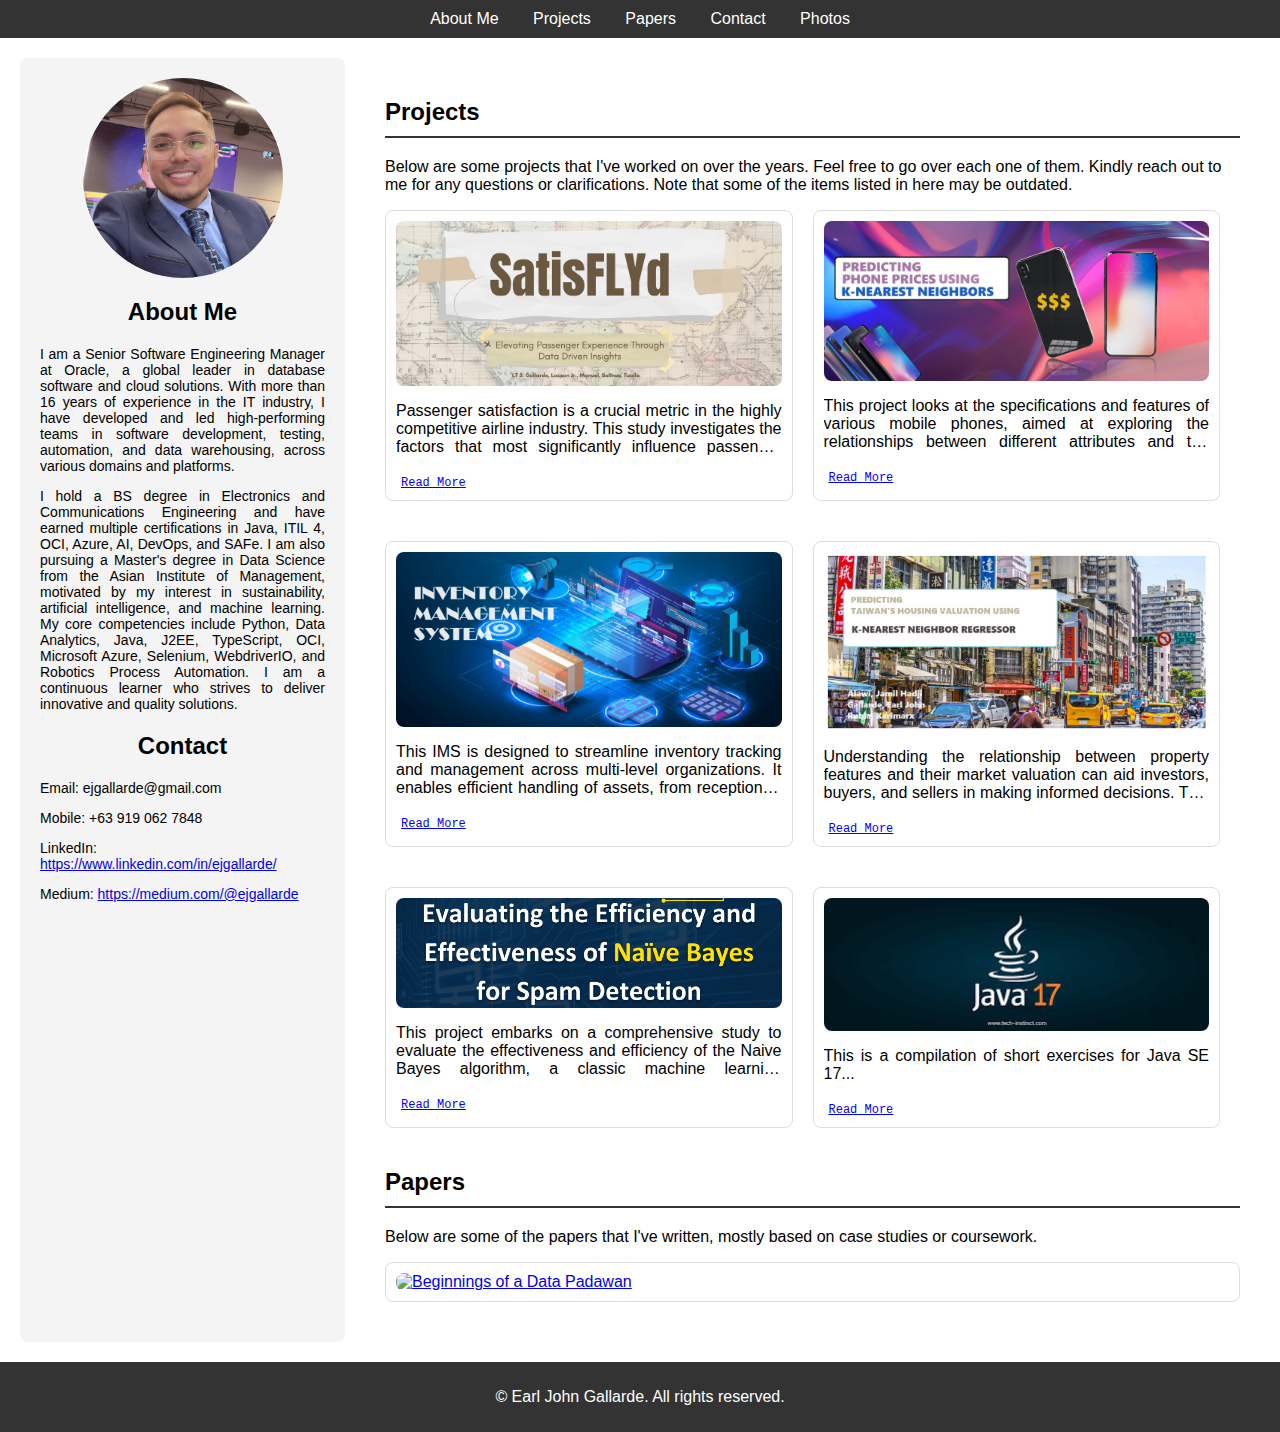
==== index.html @ 6cdb132b "Adding Photos section" ====
<!DOCTYPE html>
<html lang="en">
<head>
    <meta charset="UTF-8">
    <meta name="viewport" content="width=device-width, initial-scale=1.0">
    <title>Earl John Gallarde's Portfolio</title>
    <link rel="stylesheet" href="style.css">
</head>
<body>
    <header>
        <div class="container">
            <nav>
                <ul>
                    <li><a href="#about">About Me</a></li>
                    <li><a href="#projects">Projects</a></li>
                    <li><a href="#papers">Papers</a></li>
                    <li><a href="#contact">Contact</a></li>
                    <li><a href="photos.html">Photos</a></li>
                </ul>
            </nav>
        </div>
    </header>

    <div class="main-container">
        <aside>
            <div id="about">
                <img src="img/Earl John.JPG" alt="Earl John">
                <h2>About Me</h2>
                <p>
                    I am a Senior Software Engineering Manager at Oracle, a global leader in database software and cloud solutions. With more than 16 years of experience in the IT industry, I have developed and led high-performing teams in software development, testing, automation, and data warehousing, across various domains and platforms.
                </p>
                <p>
                    I hold a BS degree in Electronics and Communications Engineering and have earned multiple certifications in Java, ITIL 4, OCI, Azure, AI, DevOps, and SAFe. I am also pursuing a Master's degree in Data Science from the Asian Institute of Management, motivated by my interest in sustainability, artificial intelligence, and machine learning. My core competencies include Python, Data Analytics, Java, J2EE, TypeScript, OCI, Microsoft Azure, Selenium, WebdriverIO, and Robotics Process Automation. I am a continuous learner who strives to deliver innovative and quality solutions.
                </p>
            </div>

            <div id="contact">
                <h2>Contact</h2>
                <p>Email: ejgallarde@gmail.com</p>
                <p>Mobile: +63 919 062 7848</p>
                <p>LinkedIn: <a href="https://www.linkedin.com/in/ejgallarde/">https://www.linkedin.com/in/ejgallarde/</a></p>
                <p>Medium: <a href="https://medium.com/@ejgallarde">https://medium.com/@ejgallarde</a></p>
            </div>
        </aside>

        <section class="content">
            <div id="projects">
                <h2>Projects</h2>
                <p>Below are some projects that I've worked on over the years. Feel free to go over each one of them. Kindly reach out to me for any questions or clarifications. Note that some of the items listed in here may be outdated.</p>
                <div class="projects-container">
                    <article>
                        <a href="https://github.com/ejgallarde/satisflyd"><img src="img/satisFLYd.jpg" alt="SatisFLYd: Elevating Passenger Experience Through Data-Driven Insights"></a>
                        <p class="short-description">Passenger satisfaction is a crucial metric in the highly competitive airline industry. This study investigates the factors that most significantly influence passenger satisfaction...</p>
                        <p class="full-description" style="display:none;">Passenger satisfaction is a crucial metric in the highly competitive airline industry. This study investigates the factors that most significantly influence passenger satisfaction, encompassing demographic details, flight characteristics, and service quality evaluations. The analysis leverages advanced techniques such as model interpretability and counterfactual analysis to dissect how various service attributes affect passenger satisfaction. The findings underscore the critical role of high-quality inflight services, including WiFi, seat comfort, and entertainment, in driving positive passenger experiences. Additionally, operational efficiencies, such as streamlined boarding processes and minimizing delays, are pivotal in maintaining high satisfaction levels. The importance of customer loyalty is also highlighted, with data showing that loyal passengers typically report higher satisfaction levels. Counterfactual simulations suggest that targeted improvements in service aspects like WiFi quality, seating comfort, and boarding efficiency could lead to substantial enhancements in overall satisfaction. Key recommendations derived from the analysis include upgrading inflight amenities, optimizing boarding and check-in processes, enhancing seat comfort, and reinforcing loyalty programs. Focusing on these areas can enable airlines to better meet passenger expectations, enhance loyalty, and strengthen their competitive positioning in the market. Furthermore, recommendations for marketing strategies and airline operations based on the findings will help airlines to enhance the overall travel experience and achieve greater customer satisfaction.</p>
                        <a class="read-more">Read More</a>
                        <a class="read-less" style="display:none;">Read Less</a>
                    </article>
                    <article>
                        <a href="https://github.com/ejgallarde/predicting-phone-prices"><img src="img/phones.jpg" alt="Predicting Phone Price Range Using KNN Classifier"></a>
                        <p class="short-description">This project looks at the specifications and features of various mobile phones, aimed at exploring the relationships between different attributes and the overall pricing category of each phone...</p>
                        <p class="full-description" style="display:none;">This project looks at the specifications and features of various mobile phones, aimed at exploring the relationships between different attributes and the overall pricing category of each phone. The objective is to develop a predictive model that can accurately classify mobile phones into price ranges based on their specifications. This kind of analysis is particularly useful for companies in the mobile industry to strategically price their products and for consumers to make informed decisions based on their preferences and budget.</p>
                        <a class="read-more">Read More</a>
                        <a class="read-less" style="display:none;">Read Less</a>
                    </article>
                    <article>
                        <a href="https://github.com/ejgallarde/inventory-management-system"><img src="img/inventory-management-system.png" alt="Inventory Management System"></a>
                        <p class="short-description">This IMS is designed to streamline inventory tracking and management across multi-level organizations. It enables efficient handling of assets, from reception to deployment and disposal, ensuring smooth operations and accountability...</p>
                        <p class="full-description" style="display:none;">This IMS is designed to streamline inventory tracking and management across multi-level organizations. It enables efficient handling of assets, from reception to deployment and disposal, ensuring smooth operations and accountability.

                            Key Features:

                            Role-Based User Management: Tailored access for Inventory Managers, Maintenance Staff, and Administrators.
                            Office Management: Manage central, regional, and provincial offices with location-specific details.
                            Equipment Tracking: Monitor equipment lifecycle, including reception, inspection, deployment, and maintenance, with detailed records like serial numbers and current status.
                            Transfer Requests: Automate equipment transfer and allocation between offices, with approval workflows.
                            Audit Logs: Maintain detailed logs for compliance and transparency.
                            Dashboard and Reporting: Access key metrics and status updates through an intuitive interface.

                            Tech Stack:

                            Frontend: Vue.js
                            Backend: Node.js/Express with MySQL
                            Security: JWT-based authentication and role-based access control
                        </p>
                        <a class="read-more">Read More</a>
                        <a class="read-less" style="display:none;">Read Less</a>
                    </article>
                    <article>
                        <a href="https://github.com/ejgallarde/predicting-taiwan-housing-value"><img src="img/housing.png" alt="Predicting Taiwan's Housing Valuation Using KNN Regressor"></a>
                        <p class="short-description">Understanding the relationship between property features and their market valuation can aid investors, buyers, and sellers in making informed decisions. This project predicts the 'price_unit_area' for the Sindian district in New Taipei City...</p>
                        <p class="full-description" style="display:none;">Understanding the relationship between property features and their market valuation can aid investors, buyers, and sellers in making informed decisions. This project predicts the 'price_unit_area' for the Sindian district in New Taipei City.</p>
                        <a class="read-more">Read More</a>
                        <a class="read-less" style="display:none;">Read Less</a>
                    </article>
                    <article>
                        <a href="https://github.com/ejgallarde/spam-detection-nb"><img src="img/spam-detetction-header.png" alt="Evaluating the Effectiveness and Efficiency of Naive Bayes for Spam Detection"></a>
                        <p class="short-description">This project embarks on a comprehensive study to evaluate the effectiveness and efficiency of the Naive Bayes algorithm, a classic machine learning technique, in the domain of spam detection...</p>
                        <p class="full-description" style="display:none;">This project embarks on a comprehensive study to evaluate the effectiveness and efficiency of the Naive Bayes algorithm, a classic machine learning technique, in the domain of spam detection, comparing its performance against other widely-used machine learning classifiers.</p>
                        <a class="read-more">Read More</a>
                        <a class="read-less" style="display:none;">Read Less</a>
                    </article>
                    <article>
                        <a href="https://github.com/ejgallarde/java-se17-exercises"><img src="img/java17.jpg" alt="Java 17"></a>
                        <p class="short-description">This is a compilation of short exercises for Java SE 17...</p>
                        <p class="full-description" style="display:none;">This is a compilation of short exercises for Java SE 17. This project focuses on learnings that are covered in the OCJP Certification Exam.</p>
                        <a class="read-more">Read More</a>
                        <a class="read-less" style="display:none;">Read Less</a>
                    </article>
                </div>
            </div>

            <div id="papers">
                <h2>Papers</h2>
                <p>Below are some of the papers that I've written, mostly based on case studies or coursework.</p>
                <article>
                    <a href="https://medium.com/@ejgallarde/beginnings-of-a-data-padawan-fc8ea61d2069"><img src="data_padawan.jpg" alt="Beginnings of a Data Padawan"></a>
                </article>
                <!-- Repeat for each paper -->
            </div>
        </section>
    </div>

    <footer>
        <div class="container">
            <p>© Earl John Gallarde. All rights reserved.</p>
        </div>
    </footer>

    <script src="script.js"></script>
</body>
</html>
---- style.css ----
body {
    font-family: Arial, sans-serif;
    margin: 0;
    padding: 0;
}

header {
    background-color: #333;
    color: white;
    padding: 10px 0;
}

header nav ul {
    list-style: none;
    margin: 0;
    padding: 0;
    text-align: center;
}

header nav ul li {
    display: inline;
    margin: 0 15px;
}

header nav ul li a {
    color: white;
    text-decoration: none;
}

.main-container {
    display: flex;
    margin: 20px;
}

aside {
    width: 25%;
    margin-right: 20px;
    padding: 20px;
    background-color: #f4f4f4;
    border-radius: 8px;
}

aside img {
    width: 200px; /* Smaller size */
    height: 200px; /* Smaller size */
    border-radius: 50%;
    display: block;
    margin: 0 auto 20px auto; /* Center and add margin at the bottom */
}

aside h2 {
    text-align: center;
}

aside p {
    font-size: 14px; /* Adjust the font size as needed */
    text-align: justify; /* Justify the text */
}

.content {
    width: 75%;
    padding: 20px;
    background-color: #fff;
    border-radius: 8px;
}

.content h2 {
    border-bottom: 2px solid #333;
    padding-bottom: 10px;
}

.projects-container {
    display: flex;
    flex-wrap: wrap;
    gap: 20px;
}

article {
    flex: 0 0 calc(50% - 20px); /* Two items per row */
    margin-bottom: 20px;
    border: 1px solid #ddd; /* Border for clear separation */
    padding: 10px; /* Padding inside the box */
    border-radius: 8px; /* Rounded corners */
    background-color: #fff; /* White background */
    box-sizing: border-box; /* Ensure proper sizing */
}

article a img {
    width: 100%;
    height: auto;
    border-radius: 8px;
    display: block;
    margin: 0 auto;
}

article h3 {
    margin-top: 10px;
}

.short-description,
.full-description {
    text-align: justify; /* Justify the text */
}

.short-description {
    display: -webkit-box;
    -webkit-line-clamp: 3;
    -webkit-box-orient: vertical;
    overflow: hidden;
    text-overflow: ellipsis;
}

.read-more,
.read-less {
    color: blue;
    cursor: pointer;
    text-decoration: underline;
    font-size: 12px; /* Different font-size */
    font-family: 'Courier New', Courier, monospace; /* Different font */
    margin-left: 5px;
}

footer {
    text-align: center;
    padding: 10px 0;
    background-color: #333;
    color: white;
    margin-top: 20px;
}
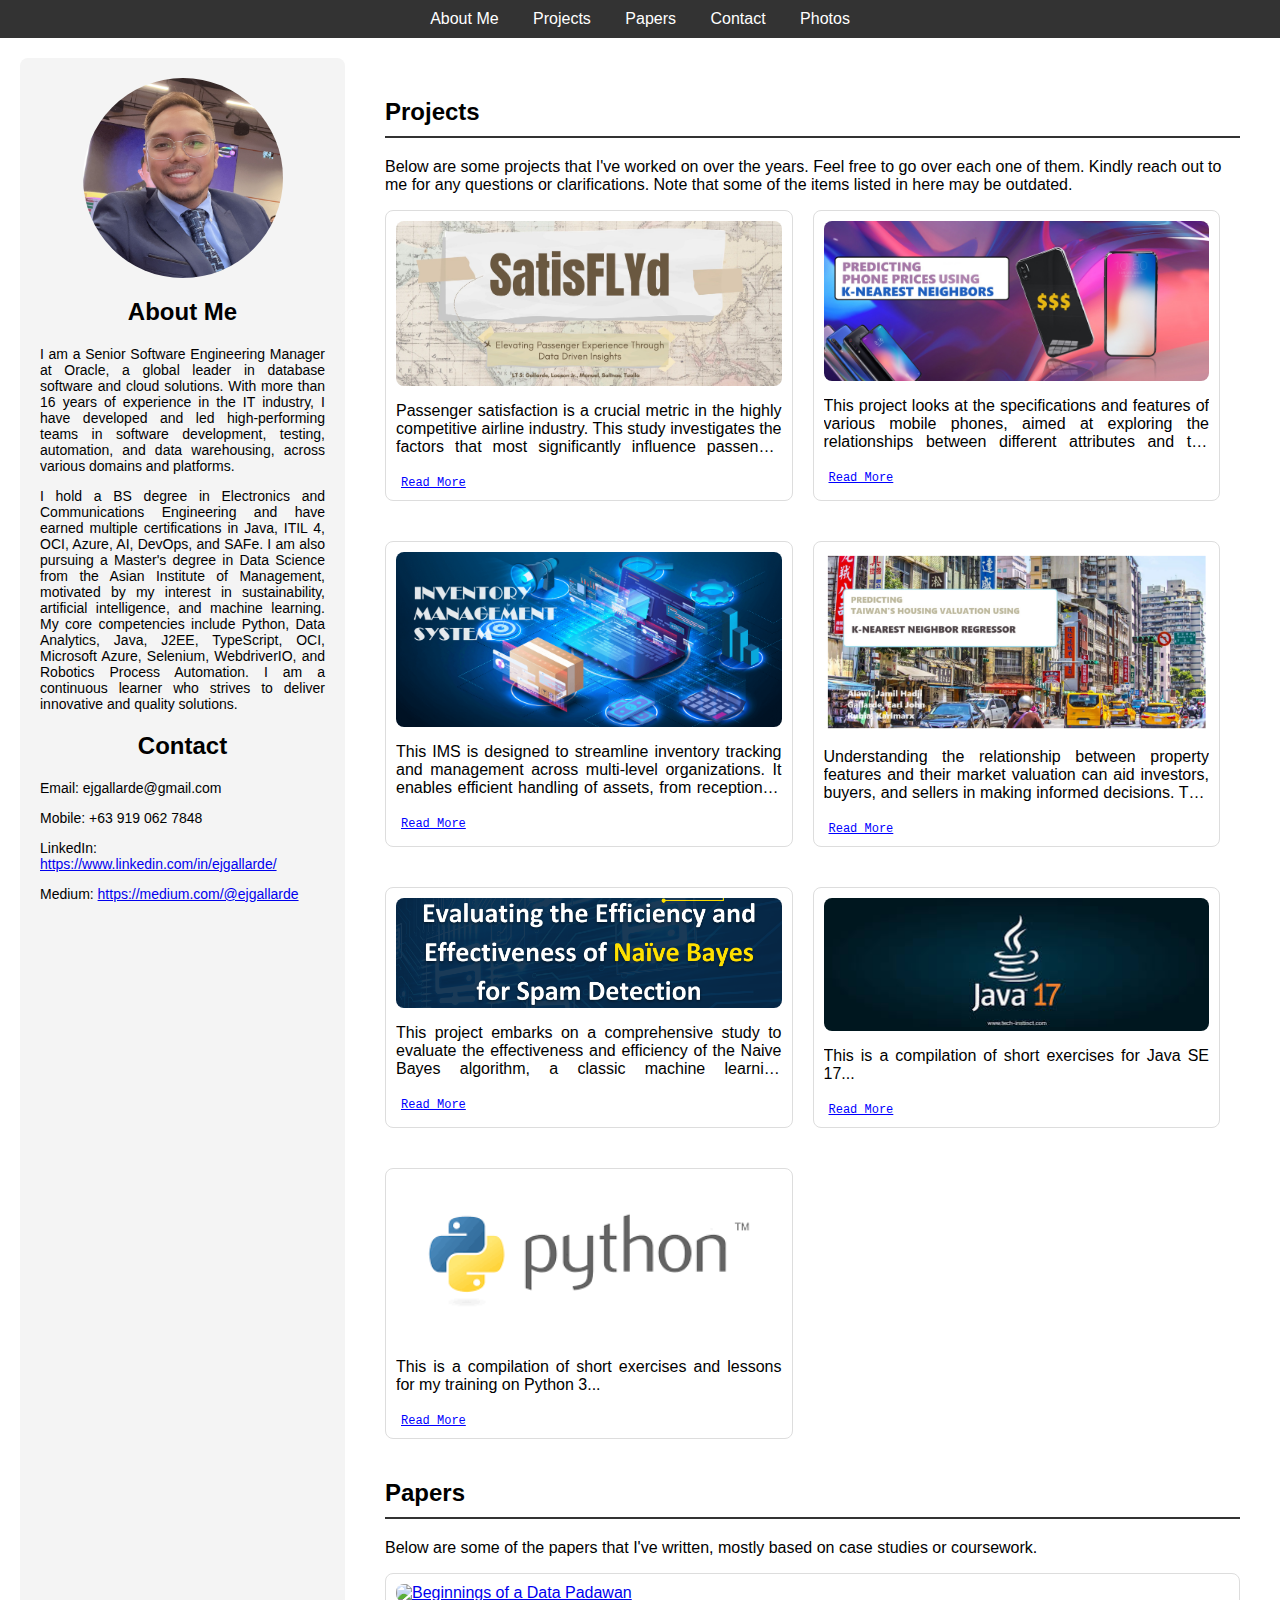
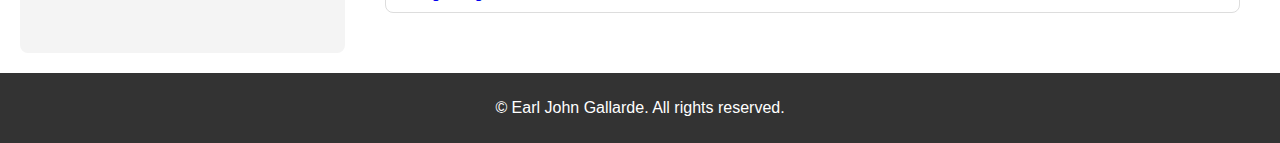
==== commit db0ce28e: "Adding Python Bootcamp project" ====
--- a/index.html
+++ b/index.html
@@ -106,6 +106,13 @@
                         <a class="read-more">Read More</a>
                         <a class="read-less" style="display:none;">Read Less</a>
                     </article>
+                    <article>
+                        <a href="https://github.com/ejgallarde/python-bootcamp"><img src="img/python.png" alt="Python 3"></a>
+                        <p class="short-description">This is a compilation of short exercises and lessons for my training on Python 3...</p>
+                        <p class="full-description" style="display:none;">This is a compilation of short exercises and lessons on Python 3. This project focuses on learnings that are covered in version 3.</p>
+                        <a class="read-more">Read More</a>
+                        <a class="read-less" style="display:none;">Read Less</a>
+                    </article>
                 </div>
             </div>
 
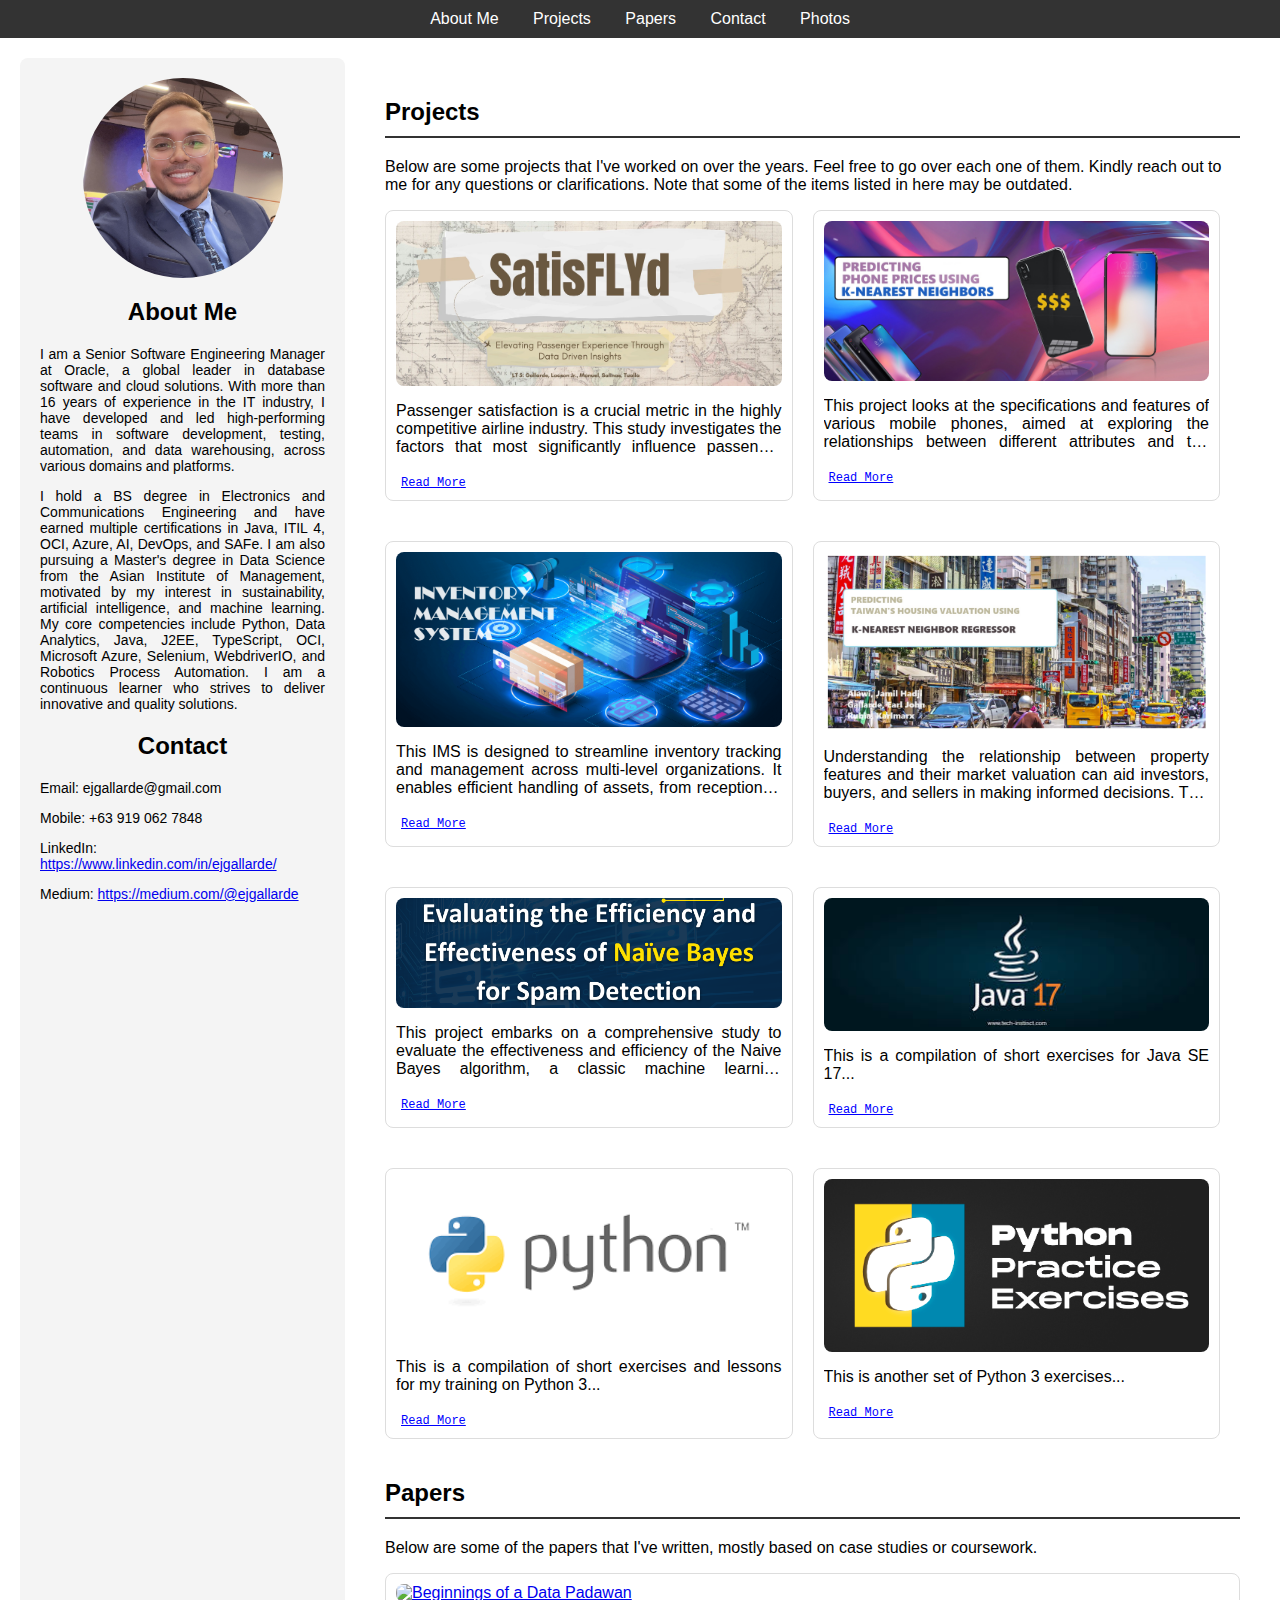
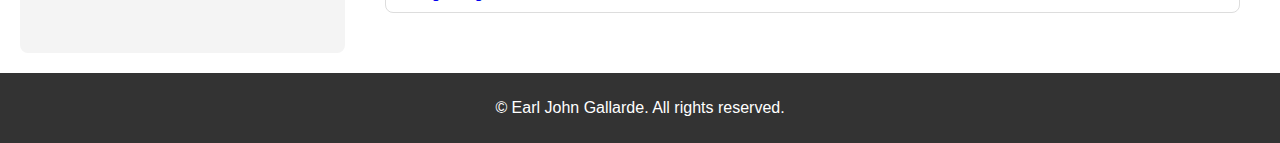
==== commit fad325b5: "New content on Python and Photos" ====
--- a/index.html
+++ b/index.html
@@ -113,6 +113,13 @@
                         <a class="read-more">Read More</a>
                         <a class="read-less" style="display:none;">Read Less</a>
                     </article>
+                    <article>
+                        <a href="https://github.com/ejgallarde/python-exercises"><img src="img/python_exercises.png" alt="Python 3"></a>
+                        <p class="short-description">This is another set of Python 3 exercises...</p>
+                        <p class="full-description" style="display:none;">This is another set of exercises and lessons on Python 3. This project focuses on learnings that are covered in version 3.</p>
+                        <a class="read-more">Read More</a>
+                        <a class="read-less" style="display:none;">Read Less</a>
+                    </article>
                 </div>
             </div>
 
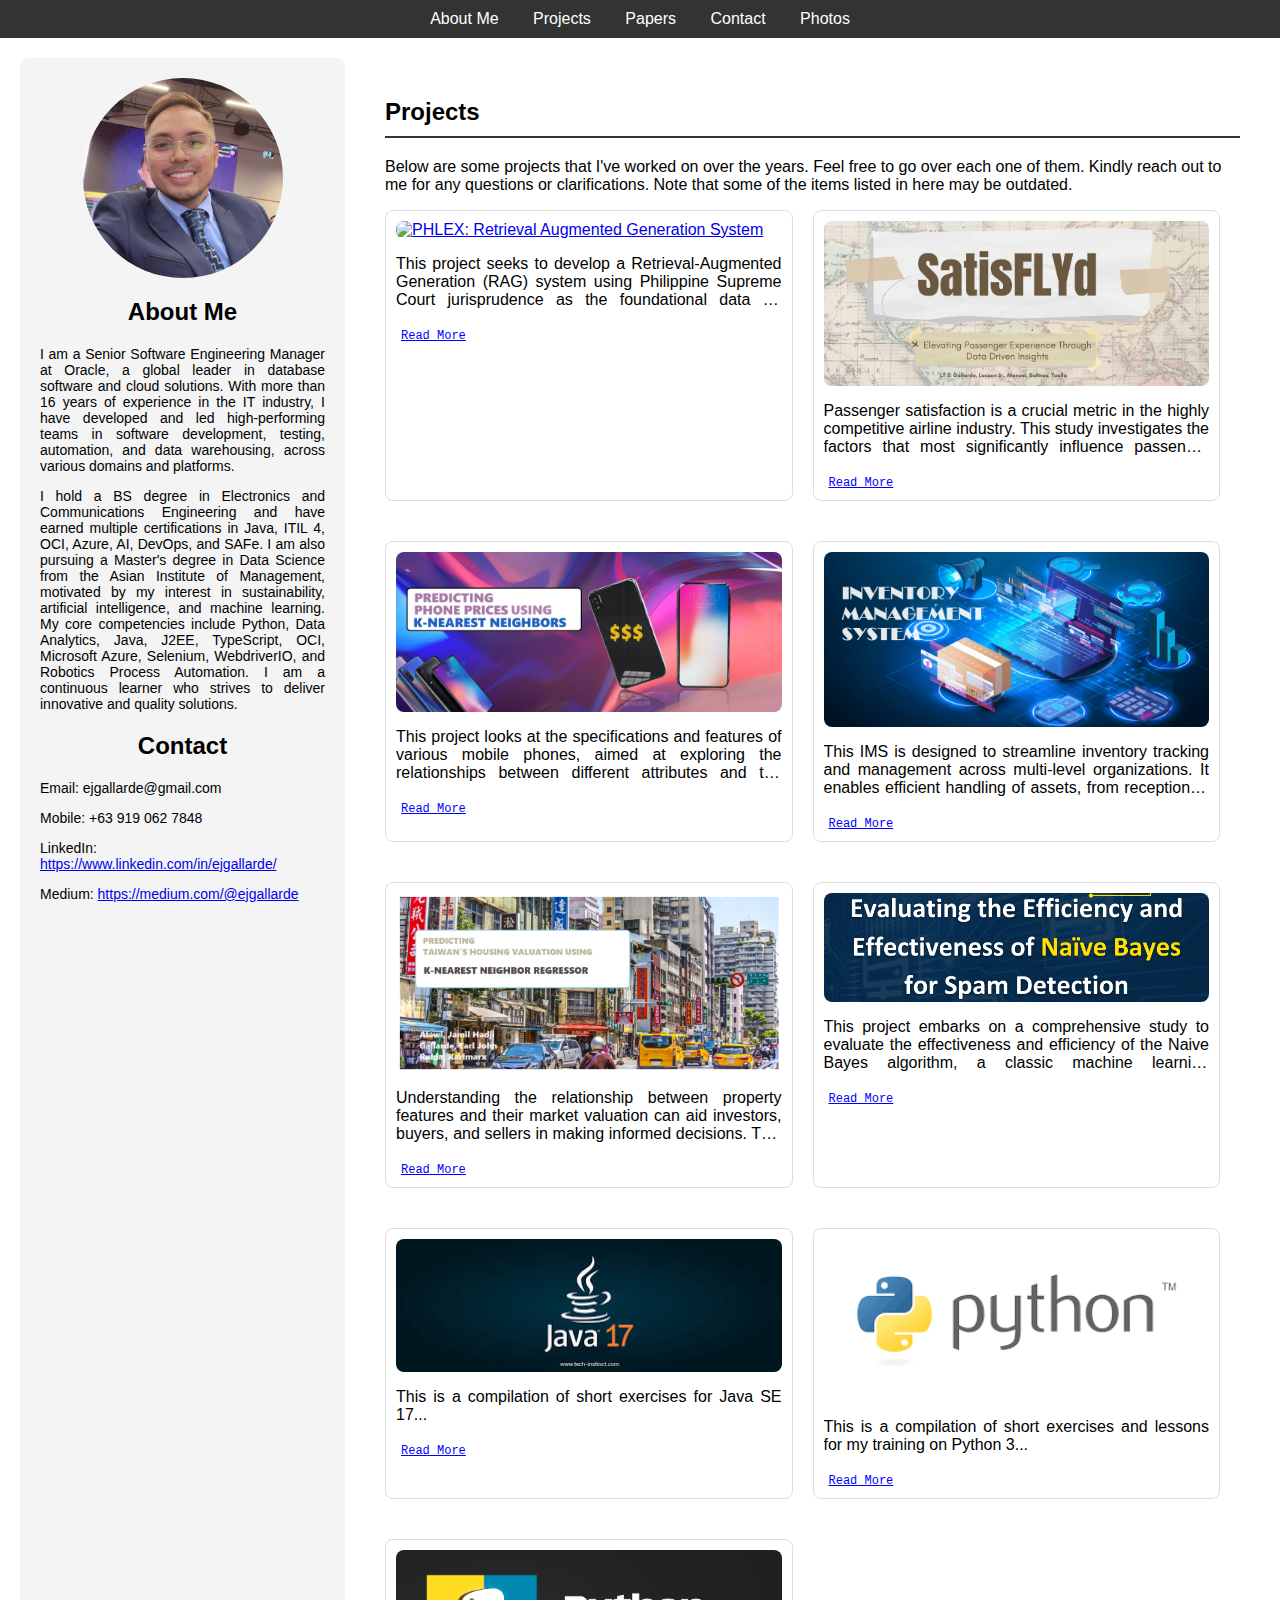
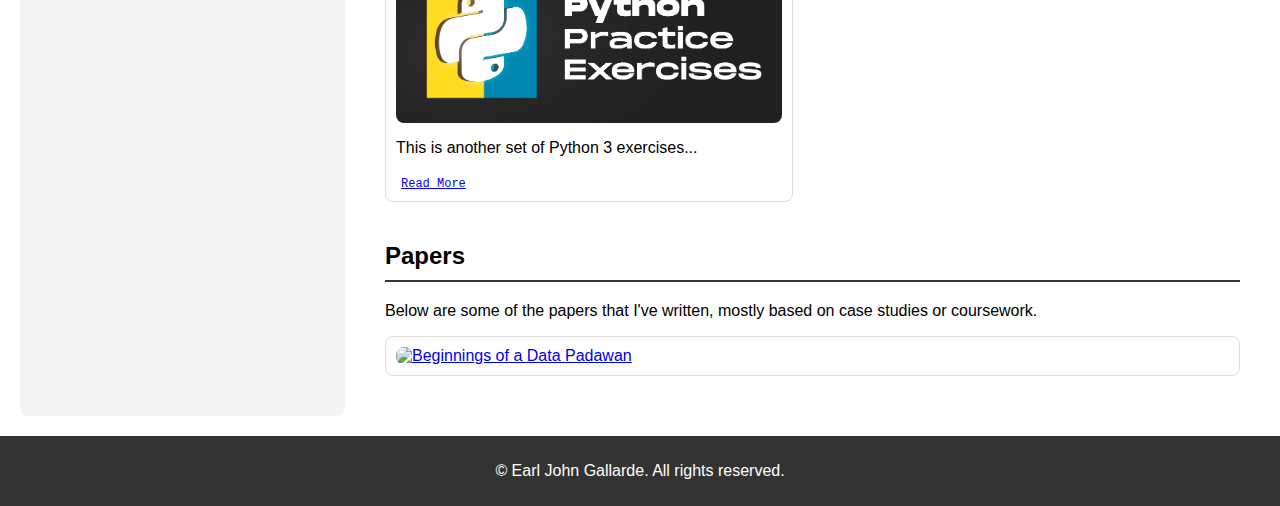
==== commit d51f4452: "Adding phlex" ====
--- a/index.html
+++ b/index.html
@@ -48,6 +48,13 @@
                 <h2>Projects</h2>
                 <p>Below are some projects that I've worked on over the years. Feel free to go over each one of them. Kindly reach out to me for any questions or clarifications. Note that some of the items listed in here may be outdated.</p>
                 <div class="projects-container">
+                    <article>
+                        <a href="https://github.com/ejgallarde/phlex"><img src="img/phlex.jpg" alt="PHLEX: Retrieval Augmented Generation System"></a>
+                        <p class="short-description">This project seeks to develop a Retrieval-Augmented Generation (RAG) system using Philippine Supreme Court jurisprudence as the foundational data for vector embeddings...</p>
+                        <p class="full-description" style="display:none;">Given the wealth of jurisprudence produced by the Philippine Supreme Court, there exists a vast repository of legal knowledge that can be leveraged to improve judicial decision-making processes. This project seeks to develop a Retrieval-Augmented Generation (RAG) system using Philippine Supreme Court jurisprudence as the foundational data for vector embeddings. The RAG system aims to facilitate more efficient case research, provide insights into legal precedents, and potentially assist in expediting case resolutions. By harnessing the power of AI and the extensive legal corpus of the Supreme Court, this project aspires to contribute to the modernization and improvement of the Philippine justice system.</p>
+                        <a class="read-more">Read More</a>
+                        <a class="read-less" style="display:none;">Read Less</a>
+                    </article>
                     <article>
                         <a href="https://github.com/ejgallarde/satisflyd"><img src="img/satisFLYd.jpg" alt="SatisFLYd: Elevating Passenger Experience Through Data-Driven Insights"></a>
                         <p class="short-description">Passenger satisfaction is a crucial metric in the highly competitive airline industry. This study investigates the factors that most significantly influence passenger satisfaction...</p>
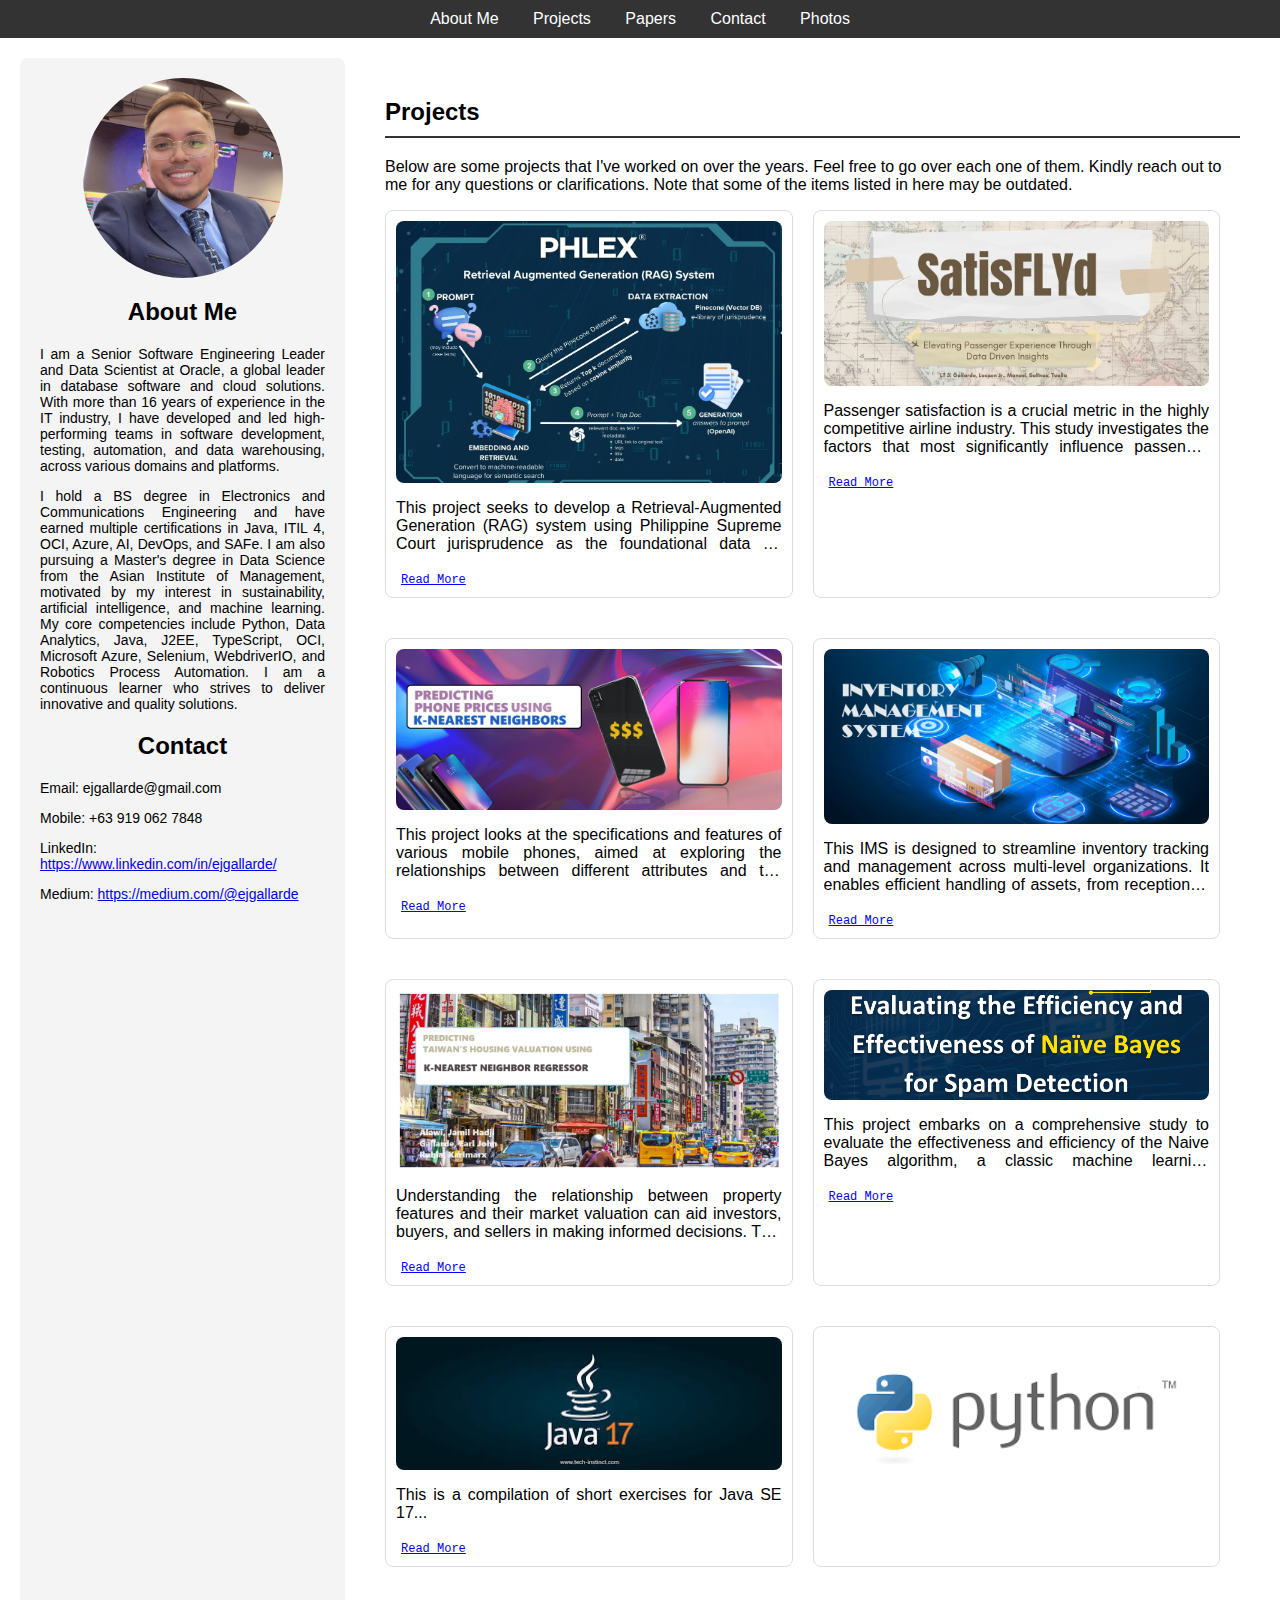
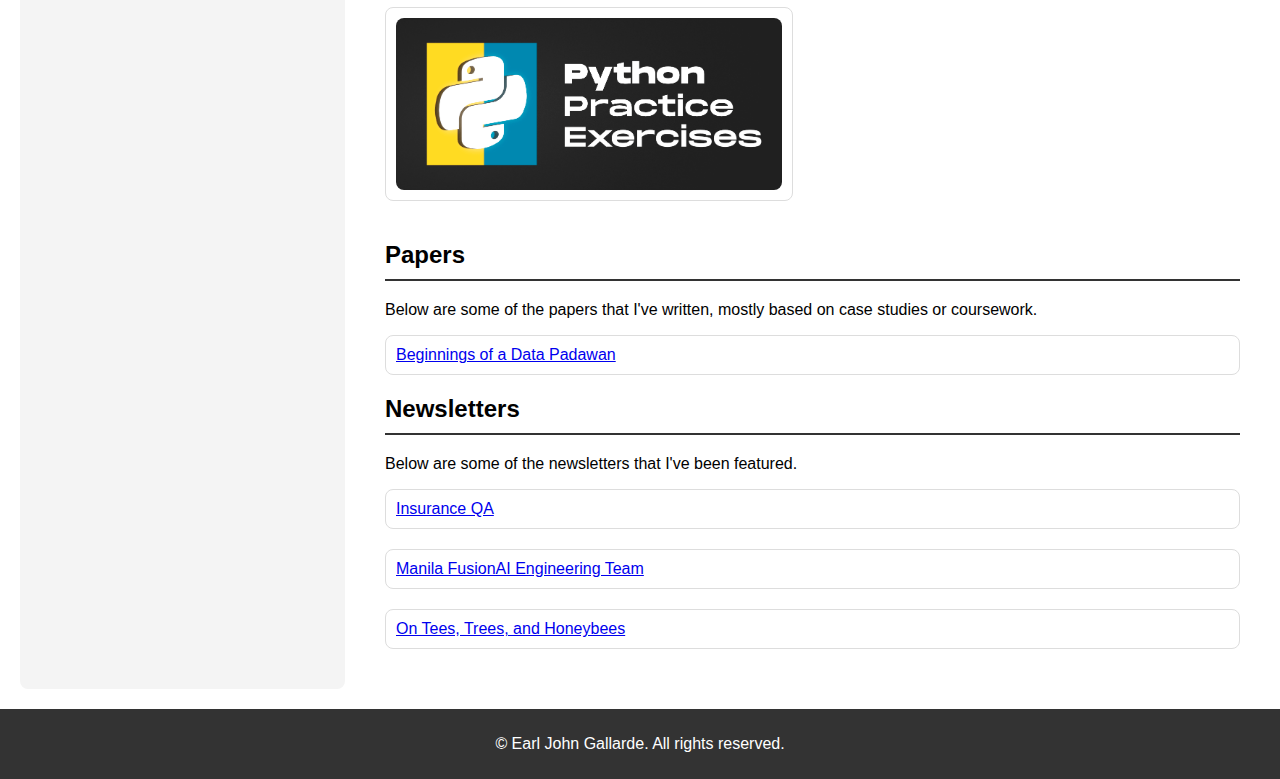
==== commit 5aee8691: "Newsletters" ====
--- a/index.html
+++ b/index.html
@@ -27,7 +27,7 @@
                 <img src="img/Earl John.JPG" alt="Earl John">
                 <h2>About Me</h2>
                 <p>
-                    I am a Senior Software Engineering Manager at Oracle, a global leader in database software and cloud solutions. With more than 16 years of experience in the IT industry, I have developed and led high-performing teams in software development, testing, automation, and data warehousing, across various domains and platforms.
+                    I am a Senior Software Engineering Leader and Data Scientist at Oracle, a global leader in database software and cloud solutions. With more than 16 years of experience in the IT industry, I have developed and led high-performing teams in software development, testing, automation, and data warehousing, across various domains and platforms.
                 </p>
                 <p>
                     I hold a BS degree in Electronics and Communications Engineering and have earned multiple certifications in Java, ITIL 4, OCI, Azure, AI, DevOps, and SAFe. I am also pursuing a Master's degree in Data Science from the Asian Institute of Management, motivated by my interest in sustainability, artificial intelligence, and machine learning. My core competencies include Python, Data Analytics, Java, J2EE, TypeScript, OCI, Microsoft Azure, Selenium, WebdriverIO, and Robotics Process Automation. I am a continuous learner who strives to deliver innovative and quality solutions.
@@ -115,17 +115,11 @@
                     </article>
                     <article>
                         <a href="https://github.com/ejgallarde/python-bootcamp"><img src="img/python.png" alt="Python 3"></a>
-                        <p class="short-description">This is a compilation of short exercises and lessons for my training on Python 3...</p>
                         <p class="full-description" style="display:none;">This is a compilation of short exercises and lessons on Python 3. This project focuses on learnings that are covered in version 3.</p>
-                        <a class="read-more">Read More</a>
-                        <a class="read-less" style="display:none;">Read Less</a>
                     </article>
                     <article>
                         <a href="https://github.com/ejgallarde/python-exercises"><img src="img/python_exercises.png" alt="Python 3"></a>
-                        <p class="short-description">This is another set of Python 3 exercises...</p>
                         <p class="full-description" style="display:none;">This is another set of exercises and lessons on Python 3. This project focuses on learnings that are covered in version 3.</p>
-                        <a class="read-more">Read More</a>
-                        <a class="read-less" style="display:none;">Read Less</a>
                     </article>
                 </div>
             </div>
@@ -134,9 +128,19 @@
                 <h2>Papers</h2>
                 <p>Below are some of the papers that I've written, mostly based on case studies or coursework.</p>
                 <article>
-                    <a href="https://medium.com/@ejgallarde/beginnings-of-a-data-padawan-fc8ea61d2069"><img src="data_padawan.jpg" alt="Beginnings of a Data Padawan"></a>
+                    <a href="https://medium.com/@ejgallarde/beginnings-of-a-data-padawan-fc8ea61d2069">Beginnings of a Data Padawan</a>
                 </article>
-                <!-- Repeat for each paper -->
+                <h2>Newsletters</h2>
+                <p>Below are some of the newsletters that I've been featured.</p>
+                <article>
+                    <a href="newsletters/Insurance QA.pdf">Insurance QA</a>
+                </article>
+                <article>
+                    <a href="newsletters/Manila Engineering.pdf">Manila FusionAI Engineering Team</a>
+                </article>
+                <article>
+                    <a href="newsletters/On Tees, Trees, and Honeybees.pdf">On Tees, Trees, and Honeybees</a>
+                </article>
             </div>
         </section>
     </div>
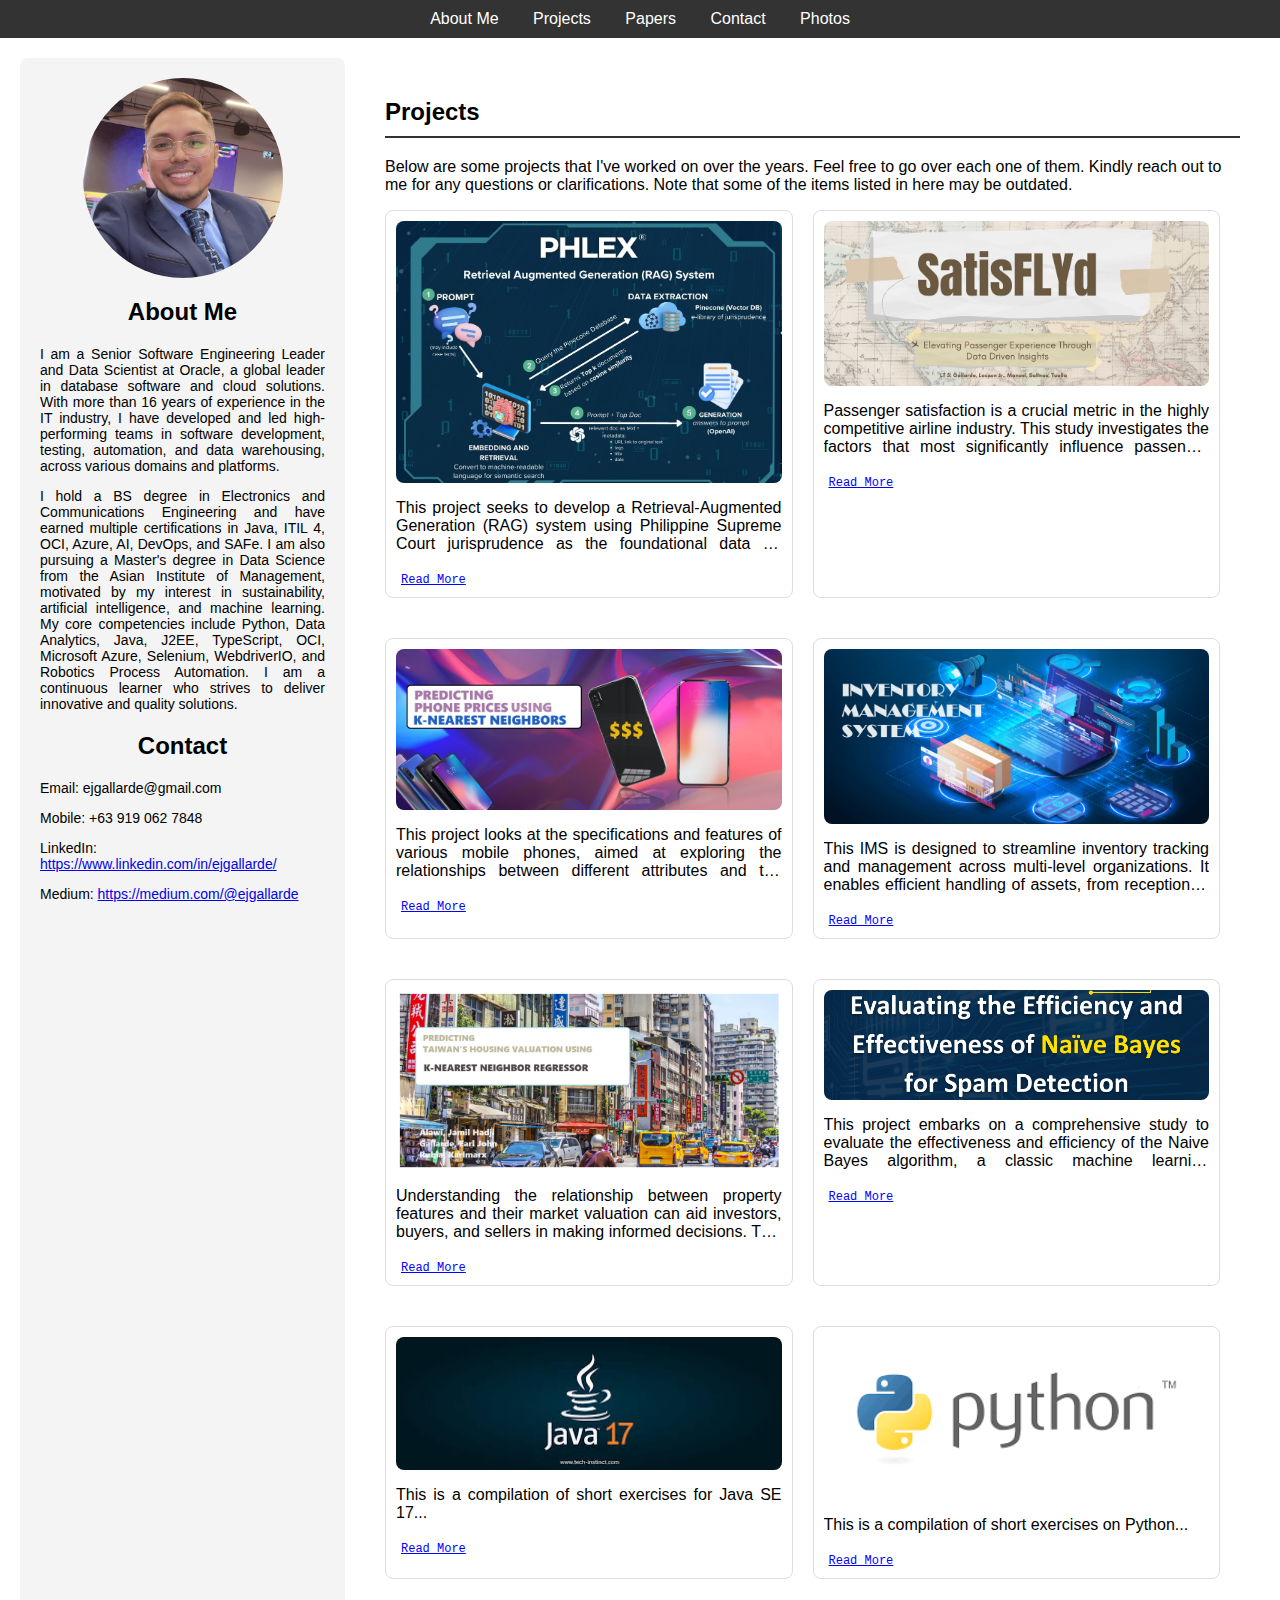
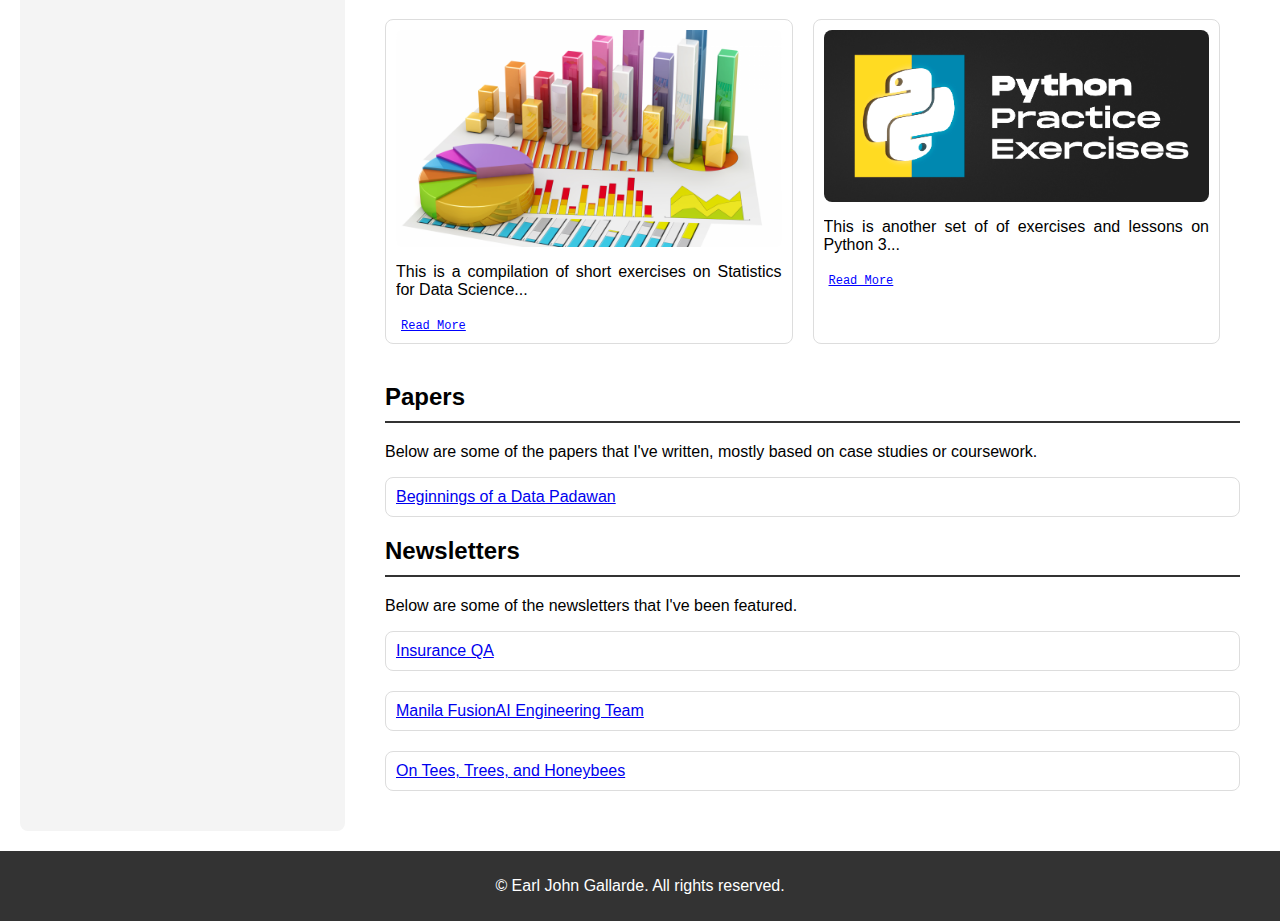
==== commit cc490a29: "Adding Statistics" ====
--- a/index.html
+++ b/index.html
@@ -115,11 +115,24 @@
                     </article>
                     <article>
                         <a href="https://github.com/ejgallarde/python-bootcamp"><img src="img/python.png" alt="Python 3"></a>
+                        <p class="short-description">This is a compilation of short exercises on Python...</p>
                         <p class="full-description" style="display:none;">This is a compilation of short exercises and lessons on Python 3. This project focuses on learnings that are covered in version 3.</p>
+                        <a class="read-more">Read More</a>
+                        <a class="read-less" style="display:none;">Read Less</a>
+                    </article>
+                    <article>
+                        <a href="https://github.com/ejgallarde/applied_computational_statistics "><img src="img/stats.png" alt="Statistics"></a>
+                        <p class="short-description">This is a compilation of short exercises on Statistics for Data Science...</p>
+                        <p class="full-description" style="display:none;">This is a compilation of short exercises and lessons on Statistics for Data Science. This project focuses on learnings that will help understand Data Science principles better.</p>
+                        <a class="read-more">Read More</a>
+                        <a class="read-less" style="display:none;">Read Less</a>
                     </article>
                     <article>
                         <a href="https://github.com/ejgallarde/python-exercises"><img src="img/python_exercises.png" alt="Python 3"></a>
+                        <p class="short-description">This is another set of of exercises and lessons on Python 3...</p>
                         <p class="full-description" style="display:none;">This is another set of exercises and lessons on Python 3. This project focuses on learnings that are covered in version 3.</p>
+                        <a class="read-more">Read More</a>
+                        <a class="read-less" style="display:none;">Read Less</a>
                     </article>
                 </div>
             </div>
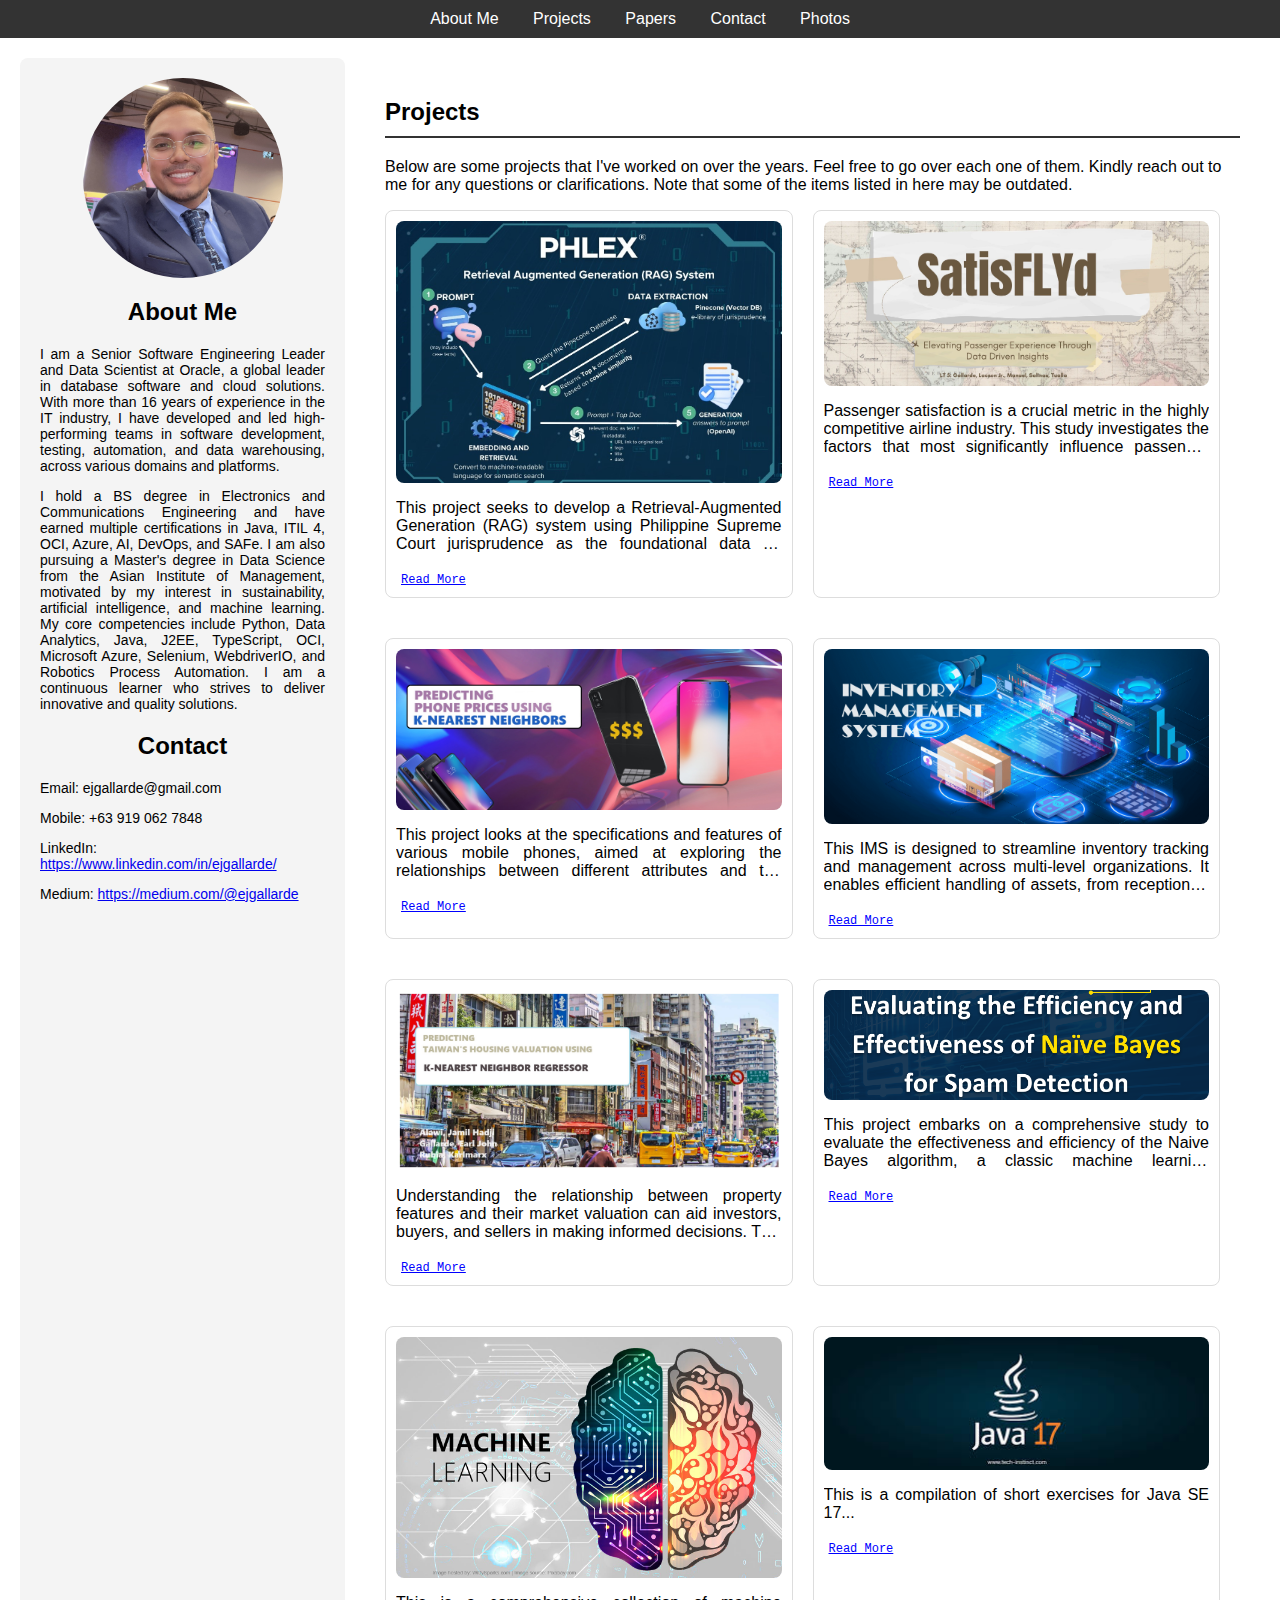
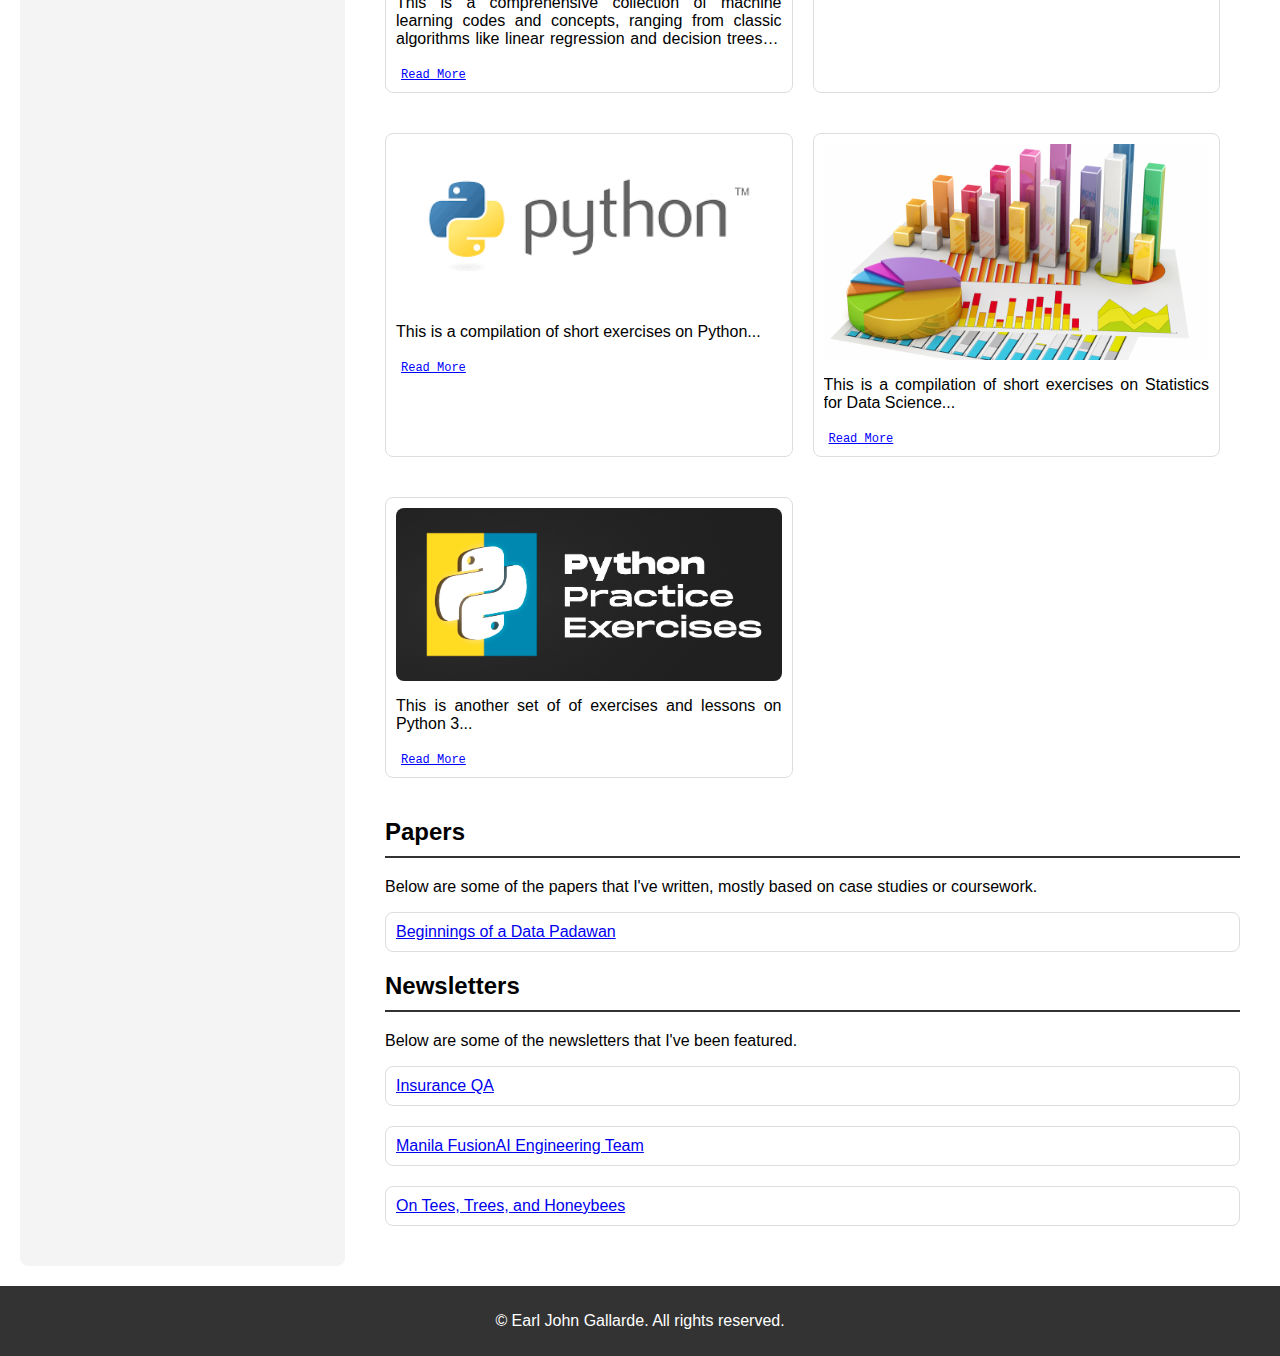
==== commit fd616dab: "Adding ML Projects" ====
--- a/index.html
+++ b/index.html
@@ -107,6 +107,32 @@
                         <a class="read-less" style="display:none;">Read Less</a>
                     </article>
                     <article>
+                        <a href="https://github.com/ejgallarde/machine-learning"><img src="img/machine-learning.jpg" alt="Machine Learning"></a>
+                        <p class="short-description">This is a comprehensive collection of machine learning codes and concepts, ranging from classic algorithms like linear regression and decision trees to advanced topics in neural networks and deep learning.</p>
+                        <p class="full-description" style="display:none;">This project serves as a comprehensive guide to various machine learning topics, from foundational algorithms to cutting-edge neural networks. This collection is designed for students, researchers, and professionals looking to deepen their understanding of machine learning concepts and applications.
+
+Key topics covered in this repository include:
+
+    Classic Machine Learning Algorithms:
+        Linear Regression, Logistic Regression, Decision Trees, Random Forests, and Support Vector Machines.
+
+    Unsupervised Learning:
+        K-Means Clustering, Hierarchical Clustering, PCA, and Dimensionality Reduction.
+
+    Ensemble Methods:
+        Bagging, Boosting, and Stacking.
+
+    Neural Networks:
+        Fundamentals of Neural Networks, Feedforward Neural Networks (FNN), Convolutional Neural Networks (CNN), Recurrent Neural Networks (RNN), and Long Short-Term Memory Networks (LSTM).
+
+    Deep Learning:
+        Advanced topics like Autoencoders, GANs, and Transfer Learning.
+
+The repository includes well-documented Jupyter notebooks with explanations and visualizations, making it easy to follow along. Each topic comes with practical examples, datasets, and code implementations in Python, using popular libraries like Scikit-learn, TensorFlow, and PyTorch.</p>
+                        <a class="read-more">Read More</a>
+                        <a class="read-less" style="display:none;">Read Less</a>
+                    </article>
+                    <article>
                         <a href="https://github.com/ejgallarde/java-se17-exercises"><img src="img/java17.jpg" alt="Java 17"></a>
                         <p class="short-description">This is a compilation of short exercises for Java SE 17...</p>
                         <p class="full-description" style="display:none;">This is a compilation of short exercises for Java SE 17. This project focuses on learnings that are covered in the OCJP Certification Exam.</p>
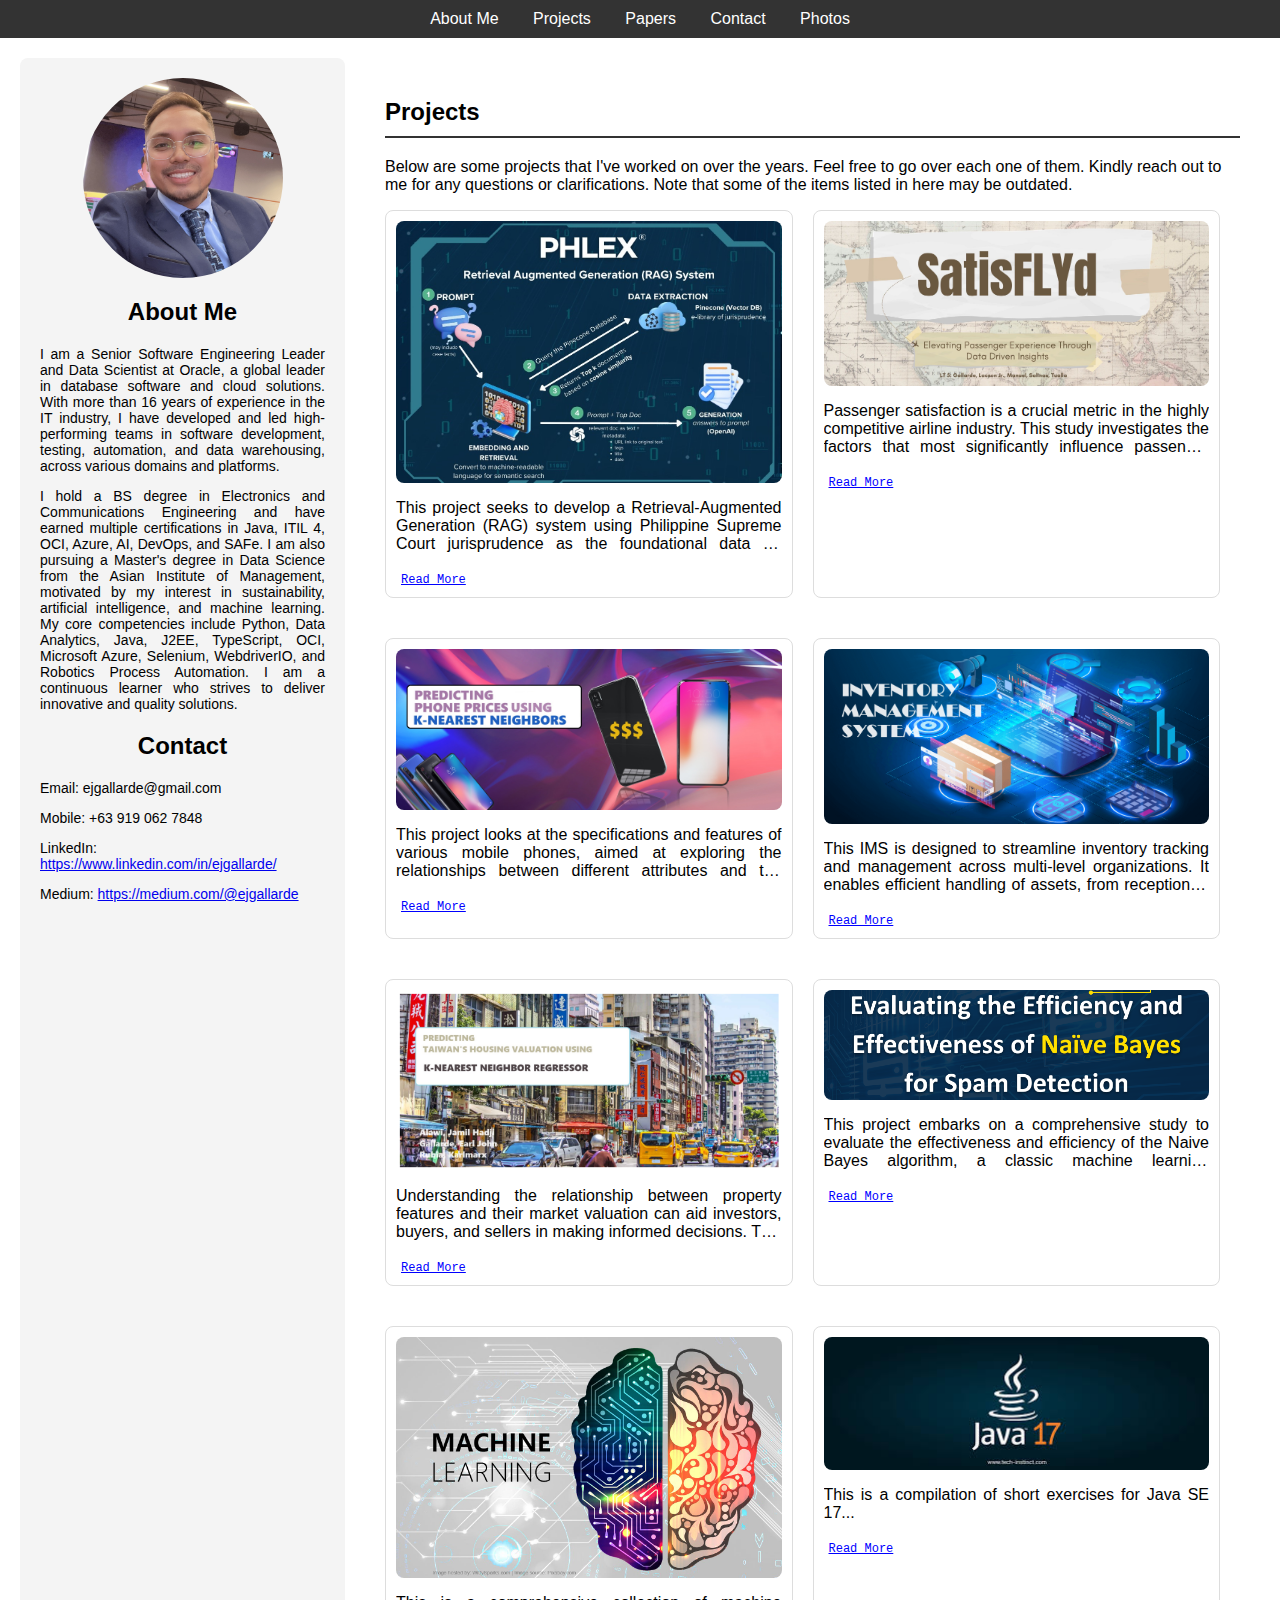
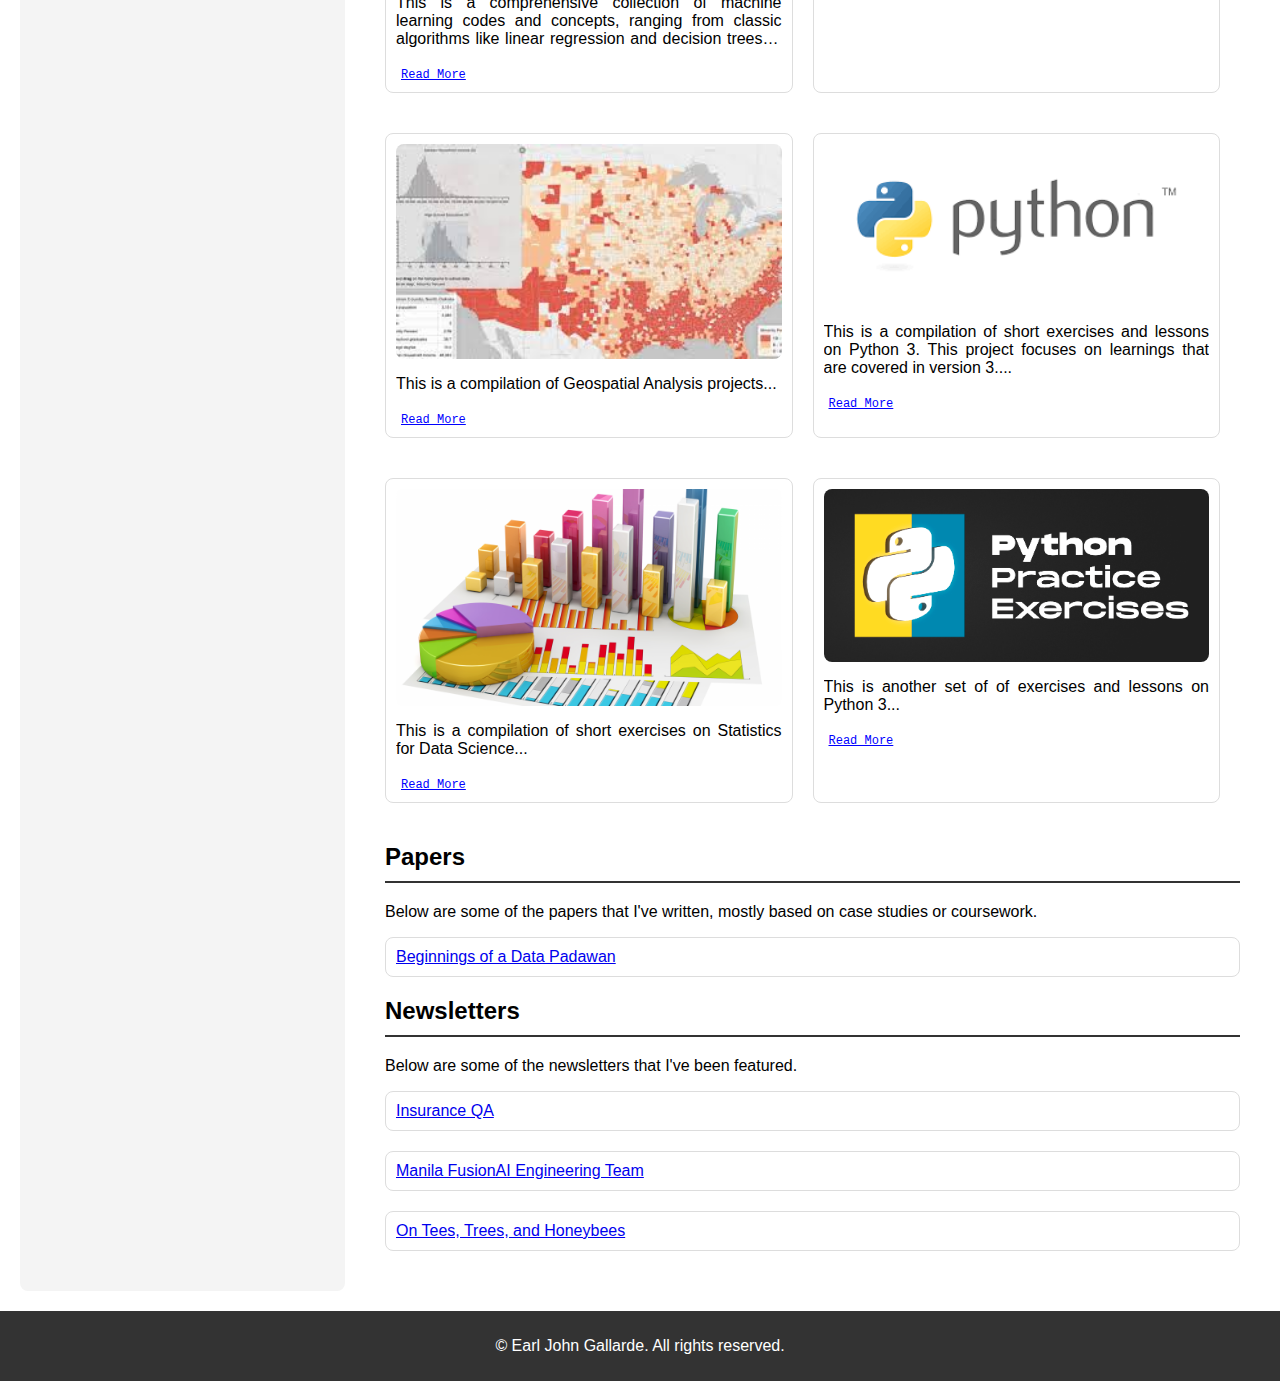
==== commit ee01d10f: "Adding GSA" ====
--- a/index.html
+++ b/index.html
@@ -140,9 +140,16 @@
                         <a class="read-less" style="display:none;">Read Less</a>
                     </article>
                     <article>
+                        <a href="https://github.com/ejgallarde/geospatial-analysis"><img src="img/geospatial-analysis.jpg" alt="GSA"></a>
+                        <p class="short-description">This is a compilation of Geospatial Analysis projects...</p>
+                        <p class="full-description" style="display:none;">This repository is a collection of diverse geospatial analysis projects, designed to explore and demonstrate various techniques and tools used in analyzing spatial data. The projects cover a wide range of geospatial concepts, including geographic information systems (GIS), spatial statistics, remote sensing, and spatial data visualization. Through these projects, you'll learn how to work with geospatial data formats such as shapefiles and raster data, and how to apply spatial analysis methods for tasks such as mapping, distance calculations, and spatial interpolation. Using powerful libraries like GeoPandas and Shapely, the repository provides practical examples and solutions for real-world geospatial challenges, making it an ideal resource for students, researchers, and professionals looking to enhance their geospatial data analysis skills.</p>
+                        <a class="read-more">Read More</a>
+                        <a class="read-less" style="display:none;">Read Less</a>
+                    </article>
+                    <article>
                         <a href="https://github.com/ejgallarde/python-bootcamp"><img src="img/python.png" alt="Python 3"></a>
-                        <p class="short-description">This is a compilation of short exercises on Python...</p>
-                        <p class="full-description" style="display:none;">This is a compilation of short exercises and lessons on Python 3. This project focuses on learnings that are covered in version 3.</p>
+                        <p class="short-description">This is a compilation of short exercises and lessons on Python 3. This project focuses on learnings that are covered in version 3....</p>
+                        <p class="full-description" style="display:none;">This repository is a curated compilation of short exercises and lessons designed to provide hands-on learning and practice with Python 3. It covers essential topics in Python programming, focusing on the unique features and functionalities introduced in Python 3, such as improved string formatting, enhanced integer division, and updated standard libraries. Each lesson is crafted to build foundational skills progressively, starting from basic syntax and control flow to more advanced topics like object-oriented programming, file handling, and modules. Whether you're a beginner looking to grasp Python 3's core concepts or an experienced programmer seeking to brush up on specific features, this project offers a comprehensive learning path with practical code examples and explanations.</p>
                         <a class="read-more">Read More</a>
                         <a class="read-less" style="display:none;">Read Less</a>
                     </article>
